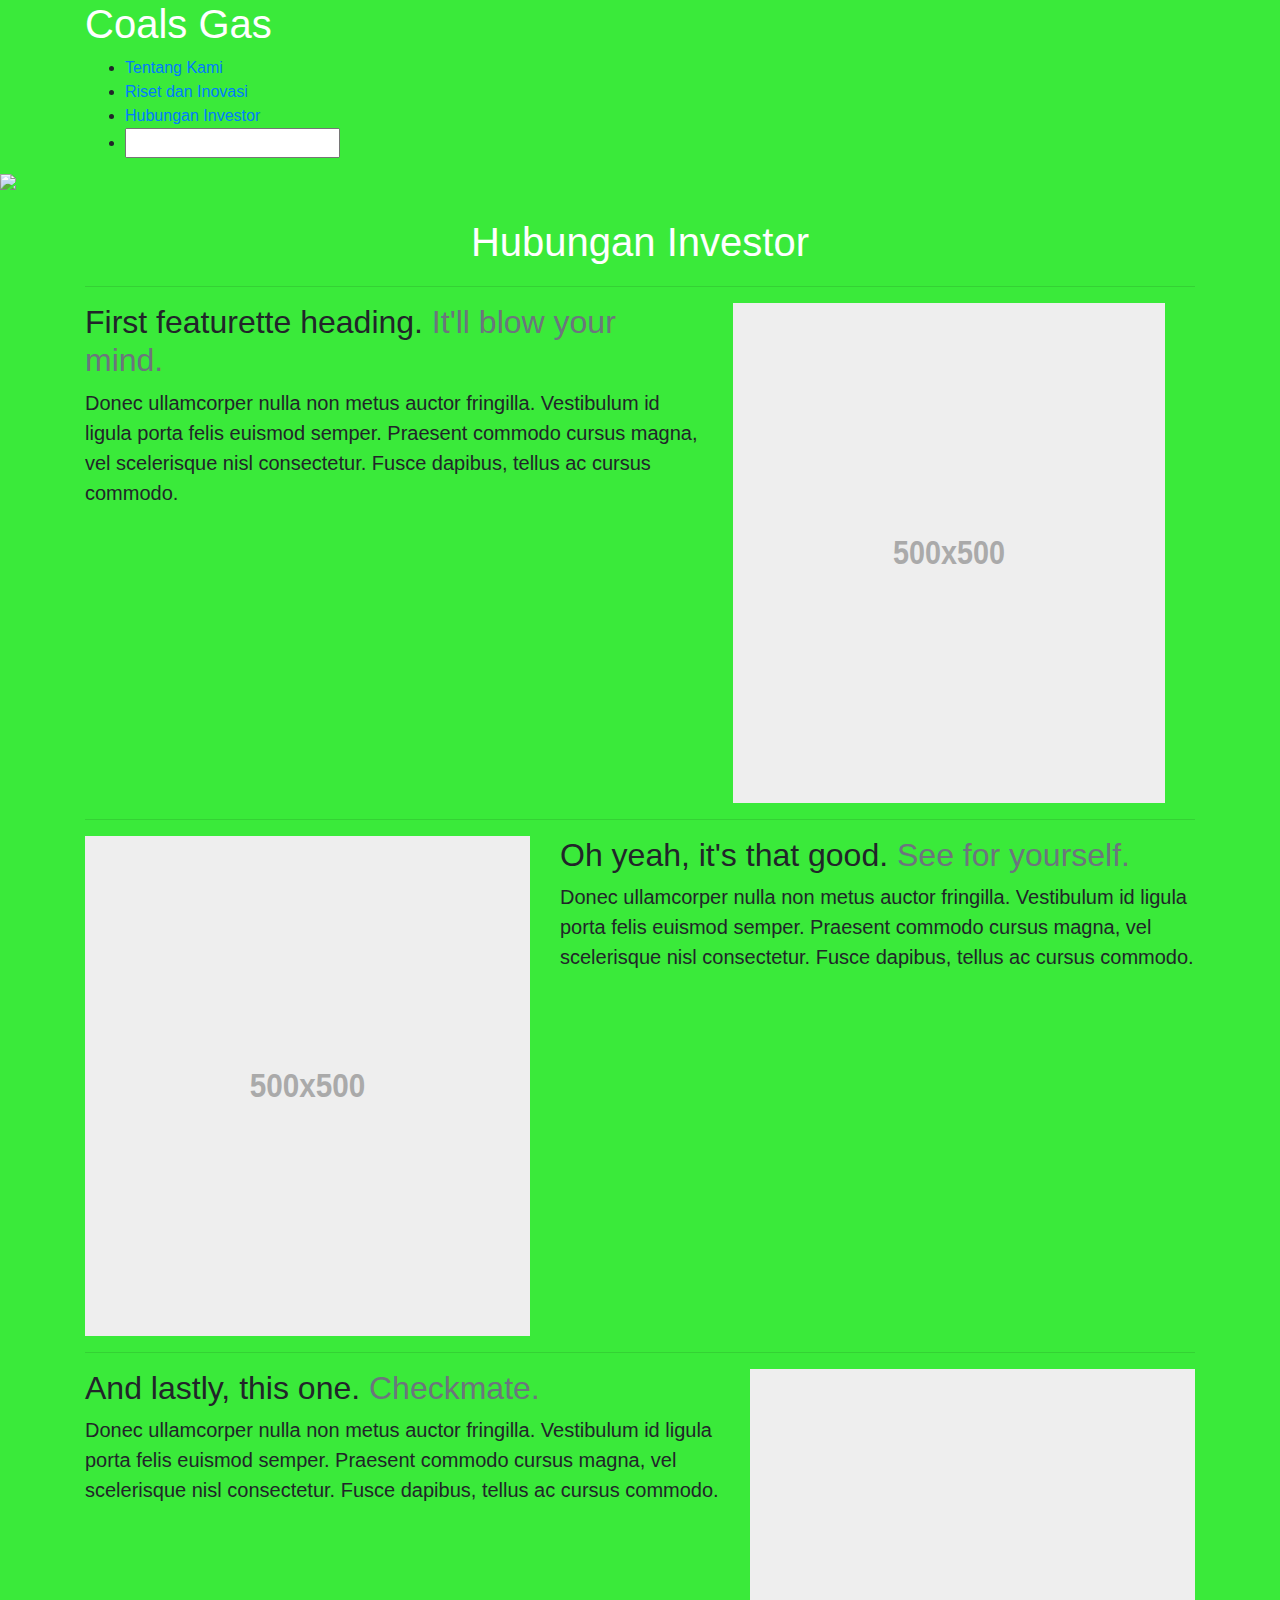
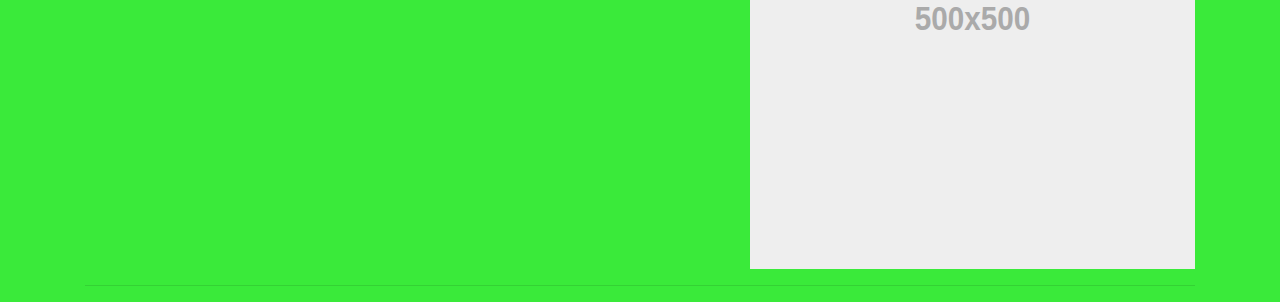
==== web/pages/investor.html @ 0eddfc5c "2" ====
<!DOCTYPE html>
<head>

	<script
  src="https://code.jquery.com/jquery-3.4.1.js"
  integrity="sha256-WpOohJOqMqqyKL9FccASB9O0KwACQJpFTUBLTYOVvVU="
  crossorigin="anonymous"></script>
<script src="C:\Users\ASUS\Desktop\web\js\bootstrap.min.js" crossorigin="anonymous"></script>
<script language="JavaScript" type="text/javascript">
  $(document).ready(function(){
    $('.carousel').carousel({
      interval: 3000
    })
  });    
</script> 
 <link href="https://stackpath.bootstrapcdn.com/bootstrap/4.3.1/css/bootstrap.min.css" 
    rel="stylesheet" integrity="sha384-ggOyR0iXCbMQv3Xipma34MD+dH/1fQ784/j6cY/iJTQUOhcWr7x9JvoRxT2MZw1T" 
	crossorigin="anonymous">
<link href="C:\Users\ASUS\Desktop\web\css\style.css" rel="stylesheet">
<link rel="stylesheet" href="https://cdnjs.cloudflare.com/ajax/libs/font-awesome/4.7.0/css/font-awesome.min.css">
</head>
<body style="background-color:#3aea3a;">
<!----- navbar area ---->
<header>
    <div class="container">
      <h1 class="logo"><a href="#" style="color:#ffffff; text-decoration:none;font-family: 'Roboto Condensed', sans-serif;">Coals Gas</a></h1>
      <nav>
        <ul>
         <li><a href="#">Tentang Kami</a></li>
          <li><a href="#">Riset dan Inovasi</a></li>
          <li><a href="#">Hubungan Investor</a></li>
		  <li>
		  <form>
		  <a align="right"><input type="text" name="search" placeholder=""></a>
		  </form>
		  </li>
        </ul>
      </nav>
    </div>
  </header>
  <!--- navbar ends---> 
  <img src="file:///C:/Users/ASUS/Desktop/web/images/7.jpg" style="margin-top:-10px;"></img>
  <h1 align="center" style="color:#ffffff; margin-top: 20px;">Hubungan Investor</h1>
  <p align="center" style="color:#ffffff; margin-top: 20px;">
<!-- kolom kolom fitur -->
<div class="container marketing" style="width:100%;">

        <hr class="featurette-divider" style="color: #ffffff">

        <div class="row featurette" style="width:100%;">
          <div class="col-md-7">
            <h2 class="featurette-heading">First featurette heading. <span class="text-muted">It'll blow your mind.</span></h2>
            <p class="lead">Donec ullamcorper nulla non metus auctor fringilla. Vestibulum id ligula porta felis euismod semper. Praesent commodo cursus magna, vel scelerisque nisl consectetur. Fusce dapibus, tellus ac cursus commodo.</p>
          </div>
          <div class="col-md-5">
            <img class="featurette-image img-fluid mx-auto" data-src="holder.js/500x500/auto" alt="500x500" style="width: 1000px; height: 500px;" src="data:image/svg+xml;charset=UTF-8,%3Csvg%20width%3D%22500%22%20height%3D%22500%22%20xmlns%3D%22http%3A%2F%2Fwww.w3.org%2F2000%2Fsvg%22%20viewBox%3D%220%200%20500%20500%22%20preserveAspectRatio%3D%22none%22%3E%3Cdefs%3E%3Cstyle%20type%3D%22text%2Fcss%22%3E%23holder_16c362bfe74%20text%20%7B%20fill%3A%23AAAAAA%3Bfont-weight%3Abold%3Bfont-family%3AArial%2C%20Helvetica%2C%20Open%20Sans%2C%20sans-serif%2C%20monospace%3Bfont-size%3A25pt%20%7D%20%3C%2Fstyle%3E%3C%2Fdefs%3E%3Cg%20id%3D%22holder_16c362bfe74%22%3E%3Crect%20width%3D%22500%22%20height%3D%22500%22%20fill%3D%22%23EEEEEE%22%3E%3C%2Frect%3E%3Cg%3E%3Ctext%20x%3D%22185.1171875%22%20y%3D%22261.1%22%3E500x500%3C%2Ftext%3E%3C%2Fg%3E%3C%2Fg%3E%3C%2Fsvg%3E" data-holder-rendered="true">
          </div>
        </div>

        <hr class="featurette-divider">

        <div class="row featurette">
          <div class="col-md-7 order-md-2">
            <h2 class="featurette-heading">Oh yeah, it's that good. <span class="text-muted">See for yourself.</span></h2>
            <p class="lead">Donec ullamcorper nulla non metus auctor fringilla. Vestibulum id ligula porta felis euismod semper. Praesent commodo cursus magna, vel scelerisque nisl consectetur. Fusce dapibus, tellus ac cursus commodo.</p>
          </div>
          <div class="col-md-5 order-md-1">
            <img class="featurette-image img-fluid mx-auto" data-src="holder.js/500x500/auto" alt="500x500" src="data:image/svg+xml;charset=UTF-8,%3Csvg%20width%3D%22500%22%20height%3D%22500%22%20xmlns%3D%22http%3A%2F%2Fwww.w3.org%2F2000%2Fsvg%22%20viewBox%3D%220%200%20500%20500%22%20preserveAspectRatio%3D%22none%22%3E%3Cdefs%3E%3Cstyle%20type%3D%22text%2Fcss%22%3E%23holder_16c362bfe76%20text%20%7B%20fill%3A%23AAAAAA%3Bfont-weight%3Abold%3Bfont-family%3AArial%2C%20Helvetica%2C%20Open%20Sans%2C%20sans-serif%2C%20monospace%3Bfont-size%3A25pt%20%7D%20%3C%2Fstyle%3E%3C%2Fdefs%3E%3Cg%20id%3D%22holder_16c362bfe76%22%3E%3Crect%20width%3D%22500%22%20height%3D%22500%22%20fill%3D%22%23EEEEEE%22%3E%3C%2Frect%3E%3Cg%3E%3Ctext%20x%3D%22185.1171875%22%20y%3D%22261.1%22%3E500x500%3C%2Ftext%3E%3C%2Fg%3E%3C%2Fg%3E%3C%2Fsvg%3E" data-holder-rendered="true" style="width: 500px; height: 500px;">
          </div>
        </div>

        <hr class="featurette-divider">

        <div class="row featurette">
          <div class="col-md-7">
            <h2 class="featurette-heading">And lastly, this one. <span class="text-muted">Checkmate.</span></h2>
            <p class="lead">Donec ullamcorper nulla non metus auctor fringilla. Vestibulum id ligula porta felis euismod semper. Praesent commodo cursus magna, vel scelerisque nisl consectetur. Fusce dapibus, tellus ac cursus commodo.</p>
          </div>
          <div class="col-md-5">
            <img class="featurette-image img-fluid mx-auto" data-src="holder.js/500x500/auto" alt="500x500" src="data:image/svg+xml;charset=UTF-8,%3Csvg%20width%3D%22500%22%20height%3D%22500%22%20xmlns%3D%22http%3A%2F%2Fwww.w3.org%2F2000%2Fsvg%22%20viewBox%3D%220%200%20500%20500%22%20preserveAspectRatio%3D%22none%22%3E%3Cdefs%3E%3Cstyle%20type%3D%22text%2Fcss%22%3E%23holder_16c362bfe77%20text%20%7B%20fill%3A%23AAAAAA%3Bfont-weight%3Abold%3Bfont-family%3AArial%2C%20Helvetica%2C%20Open%20Sans%2C%20sans-serif%2C%20monospace%3Bfont-size%3A25pt%20%7D%20%3C%2Fstyle%3E%3C%2Fdefs%3E%3Cg%20id%3D%22holder_16c362bfe77%22%3E%3Crect%20width%3D%22500%22%20height%3D%22500%22%20fill%3D%22%23EEEEEE%22%3E%3C%2Frect%3E%3Cg%3E%3Ctext%20x%3D%22185.1171875%22%20y%3D%22261.1%22%3E500x500%3C%2Ftext%3E%3C%2Fg%3E%3C%2Fg%3E%3C%2Fsvg%3E" data-holder-rendered="true" style="width: 500px; height: 500px;">
          </div>
        </div>

        <hr class="featurette-divider">

        <!-- /END THE FEATURETTES -->

      </div><!-- /.container -->



</body>
<footer class="color color-quaternary" id="footer">
    <div class="container">
        <div class="row">
            <div class="col-md-9">
			
</div></div></div>
</footer>
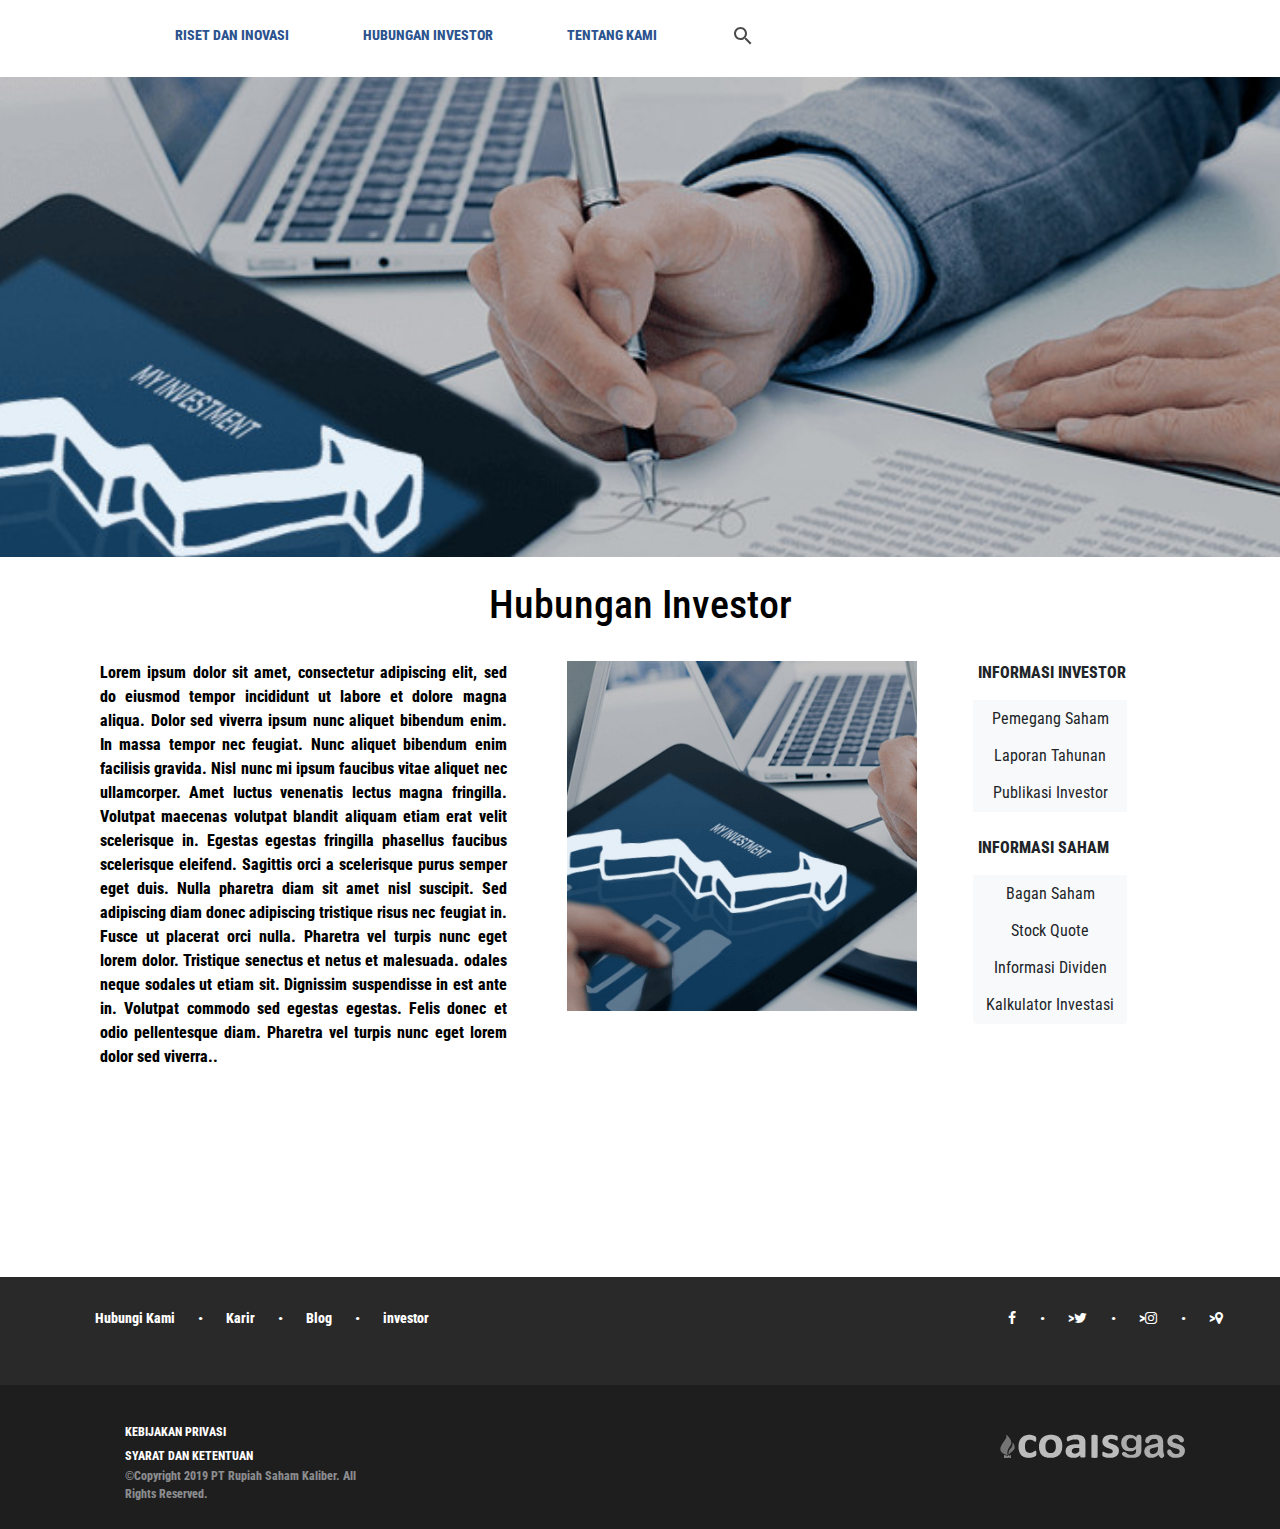
==== commit a08a3751: "salfok" ====
--- a/web/pages/investor.html
+++ b/web/pages/investor.html
@@ -1,6 +1,6 @@
 <!DOCTYPE html>
 <head>
-
+<title>Hubungan Investor</title>
 	<script
   src="https://code.jquery.com/jquery-3.4.1.js"
   integrity="sha256-WpOohJOqMqqyKL9FccASB9O0KwACQJpFTUBLTYOVvVU="
@@ -16,20 +16,24 @@
  <link href="https://stackpath.bootstrapcdn.com/bootstrap/4.3.1/css/bootstrap.min.css" 
     rel="stylesheet" integrity="sha384-ggOyR0iXCbMQv3Xipma34MD+dH/1fQ784/j6cY/iJTQUOhcWr7x9JvoRxT2MZw1T" 
 	crossorigin="anonymous">
-<link href="C:\Users\ASUS\Desktop\web\css\style.css" rel="stylesheet">
+<link href="https://aryabagus-v.github.io/testsitesbagusdeal/web/css/style.css" rel="stylesheet">
 <link rel="stylesheet" href="https://cdnjs.cloudflare.com/ajax/libs/font-awesome/4.7.0/css/font-awesome.min.css">
+<link rel="stylesheet" href="C:\Users\ASUS\Desktop\web\css\dropdowns.css">
 </head>
-<body style="background-color:#3aea3a;">
+<body style="overflow-x: hidden;">
 <!----- navbar area ---->
 <header>
     <div class="container">
-      <h1 class="logo"><a href="#" style="color:#ffffff; text-decoration:none;font-family: 'Roboto Condensed', sans-serif;">Coals Gas</a></h1>
+      <h1 class="logo"><a href="https://aryabagus-v.github.io/testsitesbagusdeal/web"><img src=""https://aryabagus-v.github.io/testsitesbagusdeal/web/images/coalsgas.svg" style="max-width: 185px; max-height:55px;"></a></h1>
       <nav>
         <ul>
-         <li><a href="#">Tentang Kami</a></li>
-          <li><a href="#">Riset dan Inovasi</a></li>
-          <li><a href="#">Hubungan Investor</a></li>
-		  <li>
+         <li><a href="https://aryabagus-v.github.io/testsitesbagusdeal/web/pages/riset.html">
+		  Riset dan Inovasi</a></li>
+          <li><a href="https://aryabagus-v.github.io/testsitesbagusdeal/web/pages/investor.html">
+		 Hubungan Investor</a></li>
+          <li><a href="https://aryabagus-v.github.io/testsitesbagusdeal/web/pages/tentang-kami.html">
+		  tentang kami</a></li>
+          <li>
 		  <form>
 		  <a align="right"><input type="text" name="search" placeholder=""></a>
 		  </form>
@@ -37,63 +41,91 @@
         </ul>
       </nav>
     </div>
+	
   </header>
-  <!--- navbar ends---> 
-  <img src="file:///C:/Users/ASUS/Desktop/web/images/7.jpg" style="margin-top:-10px;"></img>
-  <h1 align="center" style="color:#ffffff; margin-top: 20px;">Hubungan Investor</h1>
-  <p align="center" style="color:#ffffff; margin-top: 20px;">
-<!-- kolom kolom fitur -->
-<div class="container marketing" style="width:100%;">
+  <!--- navbar ends--->  
+  <div class="heropageinvestor"></div>
+  <!--- halaman benerannya --->
+  <div class="wrapper" style="background-color:white; height: 80vh;">
+  &nbsp;
+   <h1 align="center;" style="color:black; text-align:center;"> Hubungan Investor </h1>
+   &nbsp;	
+   
+ <div class="row">
+   <div class="col-md-4"style="width:670px;">
+  <p align="center;" style="text-align:justify; width:100%; margin-left:100px;color:black;"> Lorem ipsum dolor sit amet, consectetur adipiscing elit, sed do eiusmod tempor incididunt ut labore et dolore magna aliqua. Dolor sed viverra ipsum nunc aliquet bibendum enim. In massa tempor nec feugiat. Nunc aliquet bibendum enim facilisis gravida. Nisl nunc mi ipsum faucibus vitae aliquet nec ullamcorper. Amet luctus venenatis lectus magna fringilla. Volutpat maecenas volutpat blandit aliquam etiam erat velit scelerisque in. Egestas egestas fringilla phasellus faucibus scelerisque eleifend. Sagittis orci a scelerisque purus semper eget duis. Nulla pharetra diam sit amet nisl suscipit. Sed adipiscing diam donec adipiscing tristique risus nec feugiat in. Fusce ut placerat orci nulla. Pharetra vel turpis nunc eget lorem dolor. Tristique senectus et netus et malesuada.
+odales neque sodales ut etiam sit. Dignissim suspendisse in est ante in. Volutpat commodo sed egestas egestas. Felis donec et odio pellentesque diam. Pharetra vel turpis nunc eget lorem dolor sed viverra.. </p>
+   </div>
+   <div class="col-md-4"><img src="https://aryabagus-v.github.io/testsitesbagusdeal/web/images/15.jpg" style="width:350px; height: 350px; margin-left:130px;"> </div>
+   <div class="col-md-4">
+      <div class="btn-group-vertical" style="margin-left:100px;">
+	   <p style="margin-left:5px;"> INFORMASI INVESTOR </p>
+	       <button type="button" class="btn btn-light">Pemegang Saham</button>
+		     <button type="button" class="btn btn-light">Laporan Tahunan</button>
+			 <button type="button" class="btn btn-light">Publikasi Investor</button>
+	&nbsp;		 
+		  <p style="margin-left:5px;"> INFORMASI SAHAM </p>
+		  	 <button type="button" class="btn btn-light">Bagan Saham</button>
+	         <button type="button" class="btn btn-light">Stock Quote</button>
+			  <button type="button" class="btn btn-light">Informasi Dividen</button>
+	         <button type="button" class="btn btn-light">Kalkulator Investasi</button>
+			 
+			 
+	  </div>
+   </div>
+ </div>   
+  
+  </div> </body>
+  <!-- advadvadva --->
+  <footer>
+<div class="wrapper" style="height: 12vh; background-color:#292929">
+&nbsp;
+  <div class="row justify-content-center" style="color:#ffffff;">
+      <div class="col-md-9" style="margin-left:20px; margin-right:-69px; margin-top:5px;">
+	   <ul style="display:inline;">
+	        <li style="display:inline; padding:10px;font-size: 14px;"><a href="#" style="color: white; text-decoration:none;"> Hubungi Kami </a></li>
+			<li style="display:inline; padding:10px;font-size: 14px;"><p style="color: white; text-decoration:none;display:inline;"> • </p></li>
+			<li style="display:inline; padding:10px;font-size: 14px;"> <a href="#" style="color: white;text-decoration:none;" > Karir </a></li>
+			<li style="display:inline; padding:10px;font-size: 14px;"><p style="color: white; text-decoration:none;display:inline;"> • </p></li>
+			<li style="display:inline; padding:10px;font-size: 14px;"> <a href="#" style="color: white;text-decoration:none;" > Blog </a></li>
+			<li style="display:inline; padding:10px;font-size: 14px;"><p style="color: white; text-decoration:none;display:inline;"> • </p></li>
+			<li style="display:inline; padding:10px;font-size: 14px;"> <a href="#" style="color: white;text-decoration:none;" > investor </a></li>
+	   <ul>
+      </div>
+	   <div class="col-md-3" style="margin-left:20px; margin-left:-1px; margin-top:5px;">
+	   <ul style="display:inline;">
+	        <li style="display:inline; padding:10px;font-size: 14px;"><a href="#" style="color: white; text-decoration:none;"><i class="fa fa-facebook"></i></a></li>
+			<li style="display:inline; padding:10px;font-size: 14px;"><p style="color: white; text-decoration:none;display:inline;"> • </p></li>
+			<li style="display:inline; padding:10px;font-size: 14px;"> <a href="#" style="color: white;text-decoration:none;" >><i class="fa fa-twitter"></i></a></li>
+						<li style="display:inline; padding:10px;font-size: 14px;"><p style="color: white; text-decoration:none;display:inline;"> • </p></li>
+			<li style="display:inline; padding:10px;font-size: 14px;"> <a href="#" style="color: white;text-decoration:none;" >><i class="fa fa-instagram"></i></a></li>
+						<li style="display:inline; padding:10px;font-size: 14px;"><p style="color: white; text-decoration:none;display:inline;"> • </p></li> 
+						<li style="display:inline; padding:10px;font-size: 14px;"> <a href="#" style="color: white;text-decoration:none;" >><i class="fa fa-map-marker"></i></a></li>
+      </div>
 
-        <hr class="featurette-divider" style="color: #ffffff">
+      </div>
+  </div>
+</div>  
+<div class="wrapper" style="height: 12vh; background-color:#1e1e1e; height:100%;">
+&nbsp;
+<div class="container">
+<div class="row justify-content-center">
+  <div class="col-sm" style="color: #000000; background-color:#1e1e1e; margin-top:10px; margin-bottom:10px;"> 
+	   <ul style="list-style: none;">
+	      <li><a href="#" id="footerlinks" style="text-decoration:none; color: white;font-size: 12px;" >KEBIJAKAN PRIVASI</a></li>
+		  <li><a href="#" style="text-decoration:none; color: white; font-size: 12px;">SYARAT DAN KETENTUAN</a></li>
+		  <p style="color:#8b8d8f;font-size: 12px;">©Copyright 2019 PT Rupiah Saham Kaliber. All Rights Reserved.</p>
+	</div>
+	 <div class="col-sm" "> 
+	  <h1 class="logo" style="color:#ffffff; text-decoration:none;"></h1>
+	</div>
+	<div class="col-sm" style="color: #000000; background-color:#1e1e1e; margin-left:10px;"> 
+	   <h1 class="logo"><img src="https://aryabagus-v.github.io/testsitesbagusdeal/web/images/coalsgasbw.svg" style="max-width: 185px; max-height:55px;margin-left:250px;"></img></h1>
+	 </div>
+    </div> 
+ 
+  </div>
+</div>
+</footer>
 
-        <div class="row featurette" style="width:100%;">
-          <div class="col-md-7">
-            <h2 class="featurette-heading">First featurette heading. <span class="text-muted">It'll blow your mind.</span></h2>
-            <p class="lead">Donec ullamcorper nulla non metus auctor fringilla. Vestibulum id ligula porta felis euismod semper. Praesent commodo cursus magna, vel scelerisque nisl consectetur. Fusce dapibus, tellus ac cursus commodo.</p>
-          </div>
-          <div class="col-md-5">
-            <img class="featurette-image img-fluid mx-auto" data-src="holder.js/500x500/auto" alt="500x500" style="width: 1000px; height: 500px;" src="data:image/svg+xml;charset=UTF-8,%3Csvg%20width%3D%22500%22%20height%3D%22500%22%20xmlns%3D%22http%3A%2F%2Fwww.w3.org%2F2000%2Fsvg%22%20viewBox%3D%220%200%20500%20500%22%20preserveAspectRatio%3D%22none%22%3E%3Cdefs%3E%3Cstyle%20type%3D%22text%2Fcss%22%3E%23holder_16c362bfe74%20text%20%7B%20fill%3A%23AAAAAA%3Bfont-weight%3Abold%3Bfont-family%3AArial%2C%20Helvetica%2C%20Open%20Sans%2C%20sans-serif%2C%20monospace%3Bfont-size%3A25pt%20%7D%20%3C%2Fstyle%3E%3C%2Fdefs%3E%3Cg%20id%3D%22holder_16c362bfe74%22%3E%3Crect%20width%3D%22500%22%20height%3D%22500%22%20fill%3D%22%23EEEEEE%22%3E%3C%2Frect%3E%3Cg%3E%3Ctext%20x%3D%22185.1171875%22%20y%3D%22261.1%22%3E500x500%3C%2Ftext%3E%3C%2Fg%3E%3C%2Fg%3E%3C%2Fsvg%3E" data-holder-rendered="true">
-          </div>
-        </div>
-
-        <hr class="featurette-divider">
-
-        <div class="row featurette">
-          <div class="col-md-7 order-md-2">
-            <h2 class="featurette-heading">Oh yeah, it's that good. <span class="text-muted">See for yourself.</span></h2>
-            <p class="lead">Donec ullamcorper nulla non metus auctor fringilla. Vestibulum id ligula porta felis euismod semper. Praesent commodo cursus magna, vel scelerisque nisl consectetur. Fusce dapibus, tellus ac cursus commodo.</p>
-          </div>
-          <div class="col-md-5 order-md-1">
-            <img class="featurette-image img-fluid mx-auto" data-src="holder.js/500x500/auto" alt="500x500" src="data:image/svg+xml;charset=UTF-8,%3Csvg%20width%3D%22500%22%20height%3D%22500%22%20xmlns%3D%22http%3A%2F%2Fwww.w3.org%2F2000%2Fsvg%22%20viewBox%3D%220%200%20500%20500%22%20preserveAspectRatio%3D%22none%22%3E%3Cdefs%3E%3Cstyle%20type%3D%22text%2Fcss%22%3E%23holder_16c362bfe76%20text%20%7B%20fill%3A%23AAAAAA%3Bfont-weight%3Abold%3Bfont-family%3AArial%2C%20Helvetica%2C%20Open%20Sans%2C%20sans-serif%2C%20monospace%3Bfont-size%3A25pt%20%7D%20%3C%2Fstyle%3E%3C%2Fdefs%3E%3Cg%20id%3D%22holder_16c362bfe76%22%3E%3Crect%20width%3D%22500%22%20height%3D%22500%22%20fill%3D%22%23EEEEEE%22%3E%3C%2Frect%3E%3Cg%3E%3Ctext%20x%3D%22185.1171875%22%20y%3D%22261.1%22%3E500x500%3C%2Ftext%3E%3C%2Fg%3E%3C%2Fg%3E%3C%2Fsvg%3E" data-holder-rendered="true" style="width: 500px; height: 500px;">
-          </div>
-        </div>
-
-        <hr class="featurette-divider">
-
-        <div class="row featurette">
-          <div class="col-md-7">
-            <h2 class="featurette-heading">And lastly, this one. <span class="text-muted">Checkmate.</span></h2>
-            <p class="lead">Donec ullamcorper nulla non metus auctor fringilla. Vestibulum id ligula porta felis euismod semper. Praesent commodo cursus magna, vel scelerisque nisl consectetur. Fusce dapibus, tellus ac cursus commodo.</p>
-          </div>
-          <div class="col-md-5">
-            <img class="featurette-image img-fluid mx-auto" data-src="holder.js/500x500/auto" alt="500x500" src="data:image/svg+xml;charset=UTF-8,%3Csvg%20width%3D%22500%22%20height%3D%22500%22%20xmlns%3D%22http%3A%2F%2Fwww.w3.org%2F2000%2Fsvg%22%20viewBox%3D%220%200%20500%20500%22%20preserveAspectRatio%3D%22none%22%3E%3Cdefs%3E%3Cstyle%20type%3D%22text%2Fcss%22%3E%23holder_16c362bfe77%20text%20%7B%20fill%3A%23AAAAAA%3Bfont-weight%3Abold%3Bfont-family%3AArial%2C%20Helvetica%2C%20Open%20Sans%2C%20sans-serif%2C%20monospace%3Bfont-size%3A25pt%20%7D%20%3C%2Fstyle%3E%3C%2Fdefs%3E%3Cg%20id%3D%22holder_16c362bfe77%22%3E%3Crect%20width%3D%22500%22%20height%3D%22500%22%20fill%3D%22%23EEEEEE%22%3E%3C%2Frect%3E%3Cg%3E%3Ctext%20x%3D%22185.1171875%22%20y%3D%22261.1%22%3E500x500%3C%2Ftext%3E%3C%2Fg%3E%3C%2Fg%3E%3C%2Fsvg%3E" data-holder-rendered="true" style="width: 500px; height: 500px;">
-          </div>
-        </div>
-
-        <hr class="featurette-divider">
-
-        <!-- /END THE FEATURETTES -->
-
-      </div><!-- /.container -->
-
-
-
-</body>
-<footer class="color color-quaternary" id="footer">
-    <div class="container">
-        <div class="row">
-            <div class="col-md-9">
-			
-</div></div></div>
-</footer>+  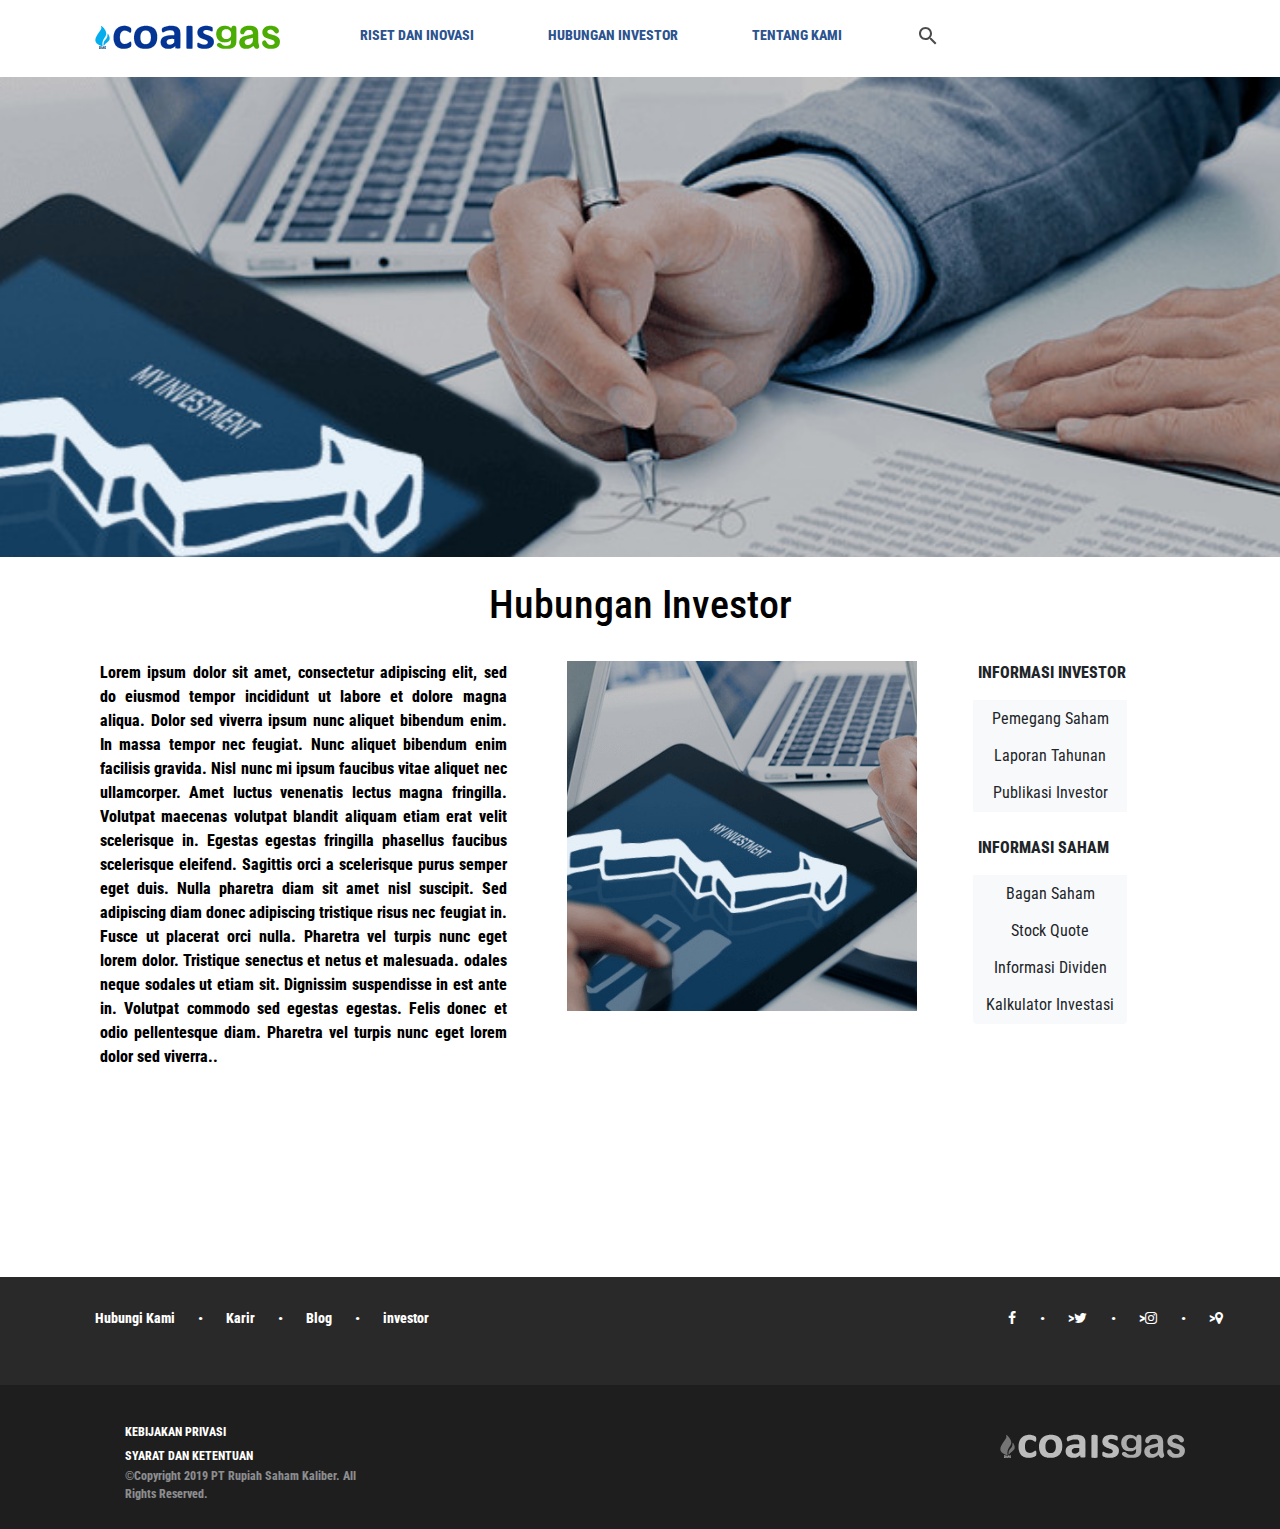
==== commit 290f2818: "nambahin title ke index, benerin link logo" ====
--- a/web/pages/investor.html
+++ b/web/pages/investor.html
@@ -24,7 +24,7 @@
 <!----- navbar area ---->
 <header>
     <div class="container">
-      <h1 class="logo"><a href="https://aryabagus-v.github.io/testsitesbagusdeal/web"><img src=""https://aryabagus-v.github.io/testsitesbagusdeal/web/images/coalsgas.svg" style="max-width: 185px; max-height:55px;"></a></h1>
+      <h1 class="logo"><a href="https://aryabagus-v.github.io/testsitesbagusdeal/web"><img src="https://aryabagus-v.github.io/testsitesbagusdeal/web/images/coalsgas.svg" style="max-width: 185px; max-height:55px;"></a></h1>
       <nav>
         <ul>
          <li><a href="https://aryabagus-v.github.io/testsitesbagusdeal/web/pages/riset.html">
